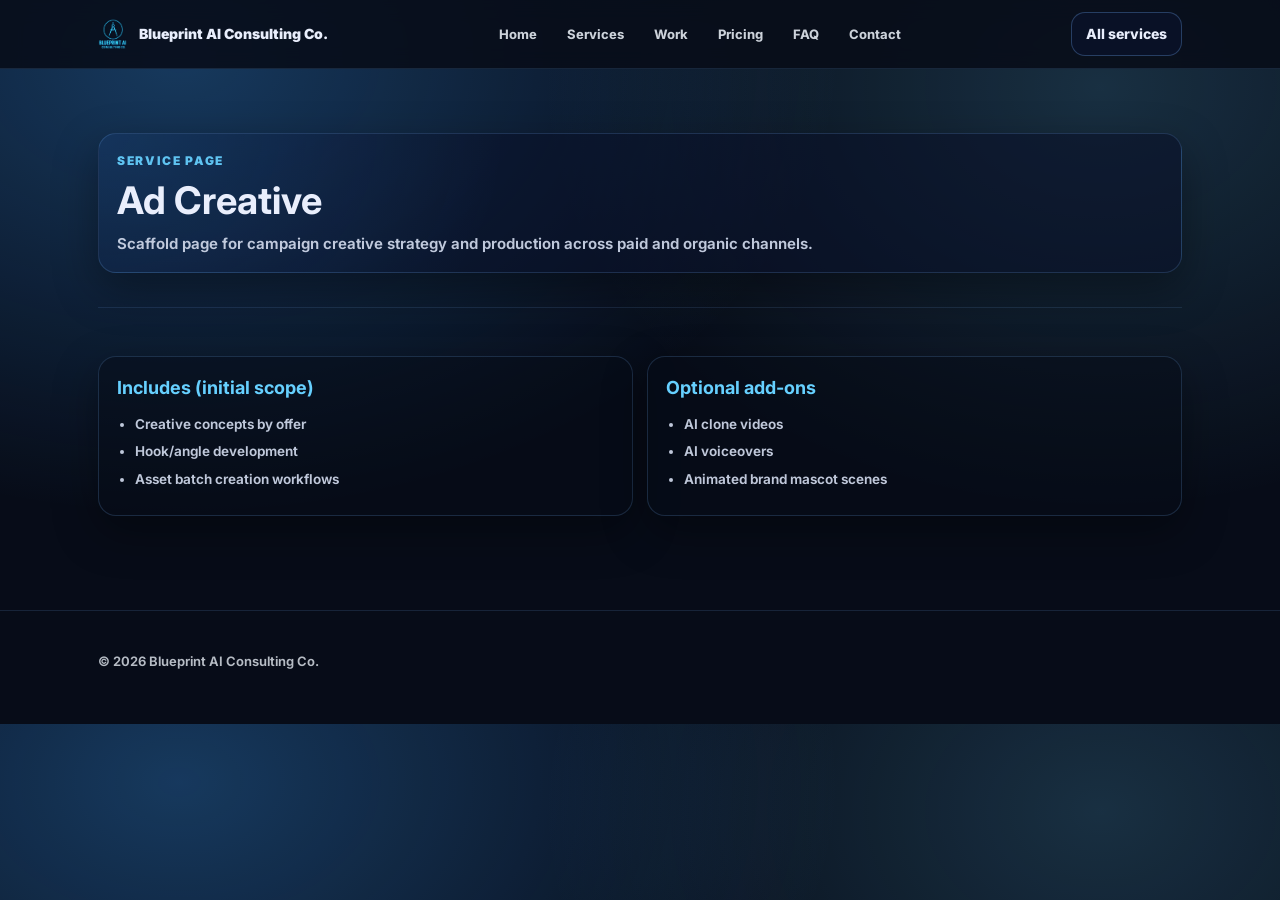
==== ad-creative/index.html @ 9bc047ea "Restructure site into multi-page service architecture" ====
<!doctype html><html lang="en"><head><meta charset="utf-8" /><meta name="viewport" content="width=device-width, initial-scale=1" /><meta name="description" content="Ad Creative service page." /><title>Ad Creative | Blueprint AI Consulting Co.</title><link rel="icon" href="/logo.png" type="image/png" /><link rel="preconnect" href="https://fonts.googleapis.com" /><link rel="preconnect" href="https://fonts.gstatic.com" crossorigin /><link href="https://fonts.googleapis.com/css2?family=Inter:wght@400;500;600;700;800;900&display=swap" rel="stylesheet" /><link rel="stylesheet" href="/site-shell.css" /><link rel="canonical" href="https://blueprintaiconsultingco.com/ad-creative" /></head><body><div class="topbar"><div class="wrap"><nav aria-label="Primary"><a class="brand" href="/"><img src="/logo.png" alt="Blueprint AI Consulting Co. logo" /><div class="name">Blueprint AI Consulting Co.</div></a><div class="links"><a href="/">Home</a><a href="/services">Services</a><a href="/work">Work</a><a href="/pricing">Pricing</a><a href="/faq">FAQ</a><a href="/contact">Contact</a></div><div class="cta"><a class="btn" href="/services">All services</a></div></nav></div></div><div class="wrap"><main><section><div class="card hero-card"><div class="kicker">Service page</div><h1>Ad Creative</h1><p class="sub">Scaffold page for campaign creative strategy and production across paid and organic channels.</p></div></section><section><div class="grid2"><article class="card"><h3 style="color:var(--blue2);">Includes (initial scope)</h3><ul class="list"><li>Creative concepts by offer</li><li>Hook/angle development</li><li>Asset batch creation workflows</li></ul></article><article class="card"><h3 style="color:var(--blue2);">Optional add-ons</h3><ul class="list"><li>AI clone videos</li><li>AI voiceovers</li><li>Animated brand mascot scenes</li></ul></article></div></section></main></div><footer class="footer"><div class="wrap"><p>© <span data-year></span> Blueprint AI Consulting Co.</p></div></footer><script src="/contact-config.js"></script><script src="/site-shell.js"></script></body></html>
---- site-shell.css ----
:root{--bg:#070c18;--panel:rgba(7,12,24,.52);--panel2:rgba(10,16,40,.58);--text:#e9eefc;--blue:#3aa0ff;--blue2:#66d0ff;--green:#12d35f;--radius:18px;--max:1120px;--border:rgba(120,180,255,.18);--border2:rgba(120,180,255,.28);--shadow:0 16px 44px rgba(0,0,0,.35)}*{box-sizing:border-box}html,body{margin:0;padding:0}body{font-family:Inter,system-ui,-apple-system,Segoe UI,Roboto,Arial,sans-serif;color:var(--text);line-height:1.45;background:radial-gradient(1100px 760px at 14% 8%, rgba(58,160,255,.30), transparent 60%),radial-gradient(900px 680px at 86% 12%, rgba(102,208,255,.18), transparent 62%),var(--bg)}a{color:inherit;text-decoration:none}img{max-width:100%;display:block}.wrap{max-width:var(--max);margin:0 auto;padding:0 18px}.topbar{position:sticky;top:0;z-index:50;backdrop-filter:blur(10px);background:rgba(7,12,24,.86);border-bottom:1px solid rgba(120,180,255,.14)}nav{display:flex;align-items:center;justify-content:space-between;gap:14px;padding:12px 0}.brand{display:flex;align-items:center;gap:12px}.brand img{height:32px;width:auto}.name{font-size:14px;font-weight:900;line-height:1.05}.links{display:flex;align-items:center;gap:8px;flex-wrap:wrap;justify-content:center;flex:1}.links a{font-size:13px;color:rgba(226,232,240,.9);font-weight:750;padding:8px 10px;border-radius:12px;border:1px solid transparent}.links a:hover,.links a[aria-current="page"]{border-color:rgba(120,180,255,.24);background:rgba(255,255,255,.04);color:var(--text)}.cta{display:flex;gap:10px}.btn{display:inline-flex;align-items:center;justify-content:center;padding:11px 14px;border-radius:14px;border:1px solid var(--border2);background:rgba(12,20,48,.58);color:var(--text);font-weight:800;font-size:14px;white-space:nowrap}.btn.primary{background:linear-gradient(135deg, rgba(58,160,255,.95), rgba(102,208,255,.78));border-color:rgba(102,208,255,.60);color:#061023}.btn.green{border-color:rgba(18,211,95,.55);background:rgba(18,211,95,.1)}main{padding:30px 0 60px}section{padding:34px 0;border-top:1px solid rgba(120,180,255,.12)}section:first-of-type{border-top:none}.card{border-radius:var(--radius);border:1px solid var(--border);background:var(--panel);box-shadow:var(--shadow);padding:18px}.hero-card{background:radial-gradient(700px 520px at 0% 0%, rgba(58,160,255,.18), transparent 58%),var(--panel2)}.kicker{color:rgba(102,208,255,.92);font-size:12px;font-weight:900;letter-spacing:.14em;text-transform:uppercase;margin-bottom:10px}h1{font-size:38px;line-height:1.08;margin:0}h2{font-size:28px;line-height:1.2;margin:0}h3{margin:0;font-size:18px}.sub{margin:12px 0 0;color:rgba(207,216,234,.92);font-size:15px;font-weight:650;max-width:75ch}.grid2,.grid3{display:grid;gap:14px;margin-top:14px}.grid2{grid-template-columns:repeat(2,minmax(0,1fr))}.grid3{grid-template-columns:repeat(3,minmax(0,1fr))}.list{margin:12px 0 0;padding:0 0 0 18px;color:rgba(207,216,234,.92);font-weight:650;font-size:13.5px;line-height:1.55}.list li{margin:7px 0}.fineprint{color:rgba(226,232,240,.85);font-weight:650;font-size:13px;line-height:1.55;margin-top:10px}.hero-actions{display:flex;gap:10px;flex-wrap:wrap;margin-top:14px}.footer{padding:28px 0 40px;border-top:1px solid rgba(120,180,255,.14);color:rgba(226,232,240,.80);font-size:13px;font-weight:650}@media (max-width:980px){.links{display:none}.grid2,.grid3{grid-template-columns:1fr}h1{font-size:32px}}@media (max-width:600px){.cta{width:100%}.cta .btn{width:100%}.hero-actions{flex-direction:column}.hero-actions .btn{width:100%}}
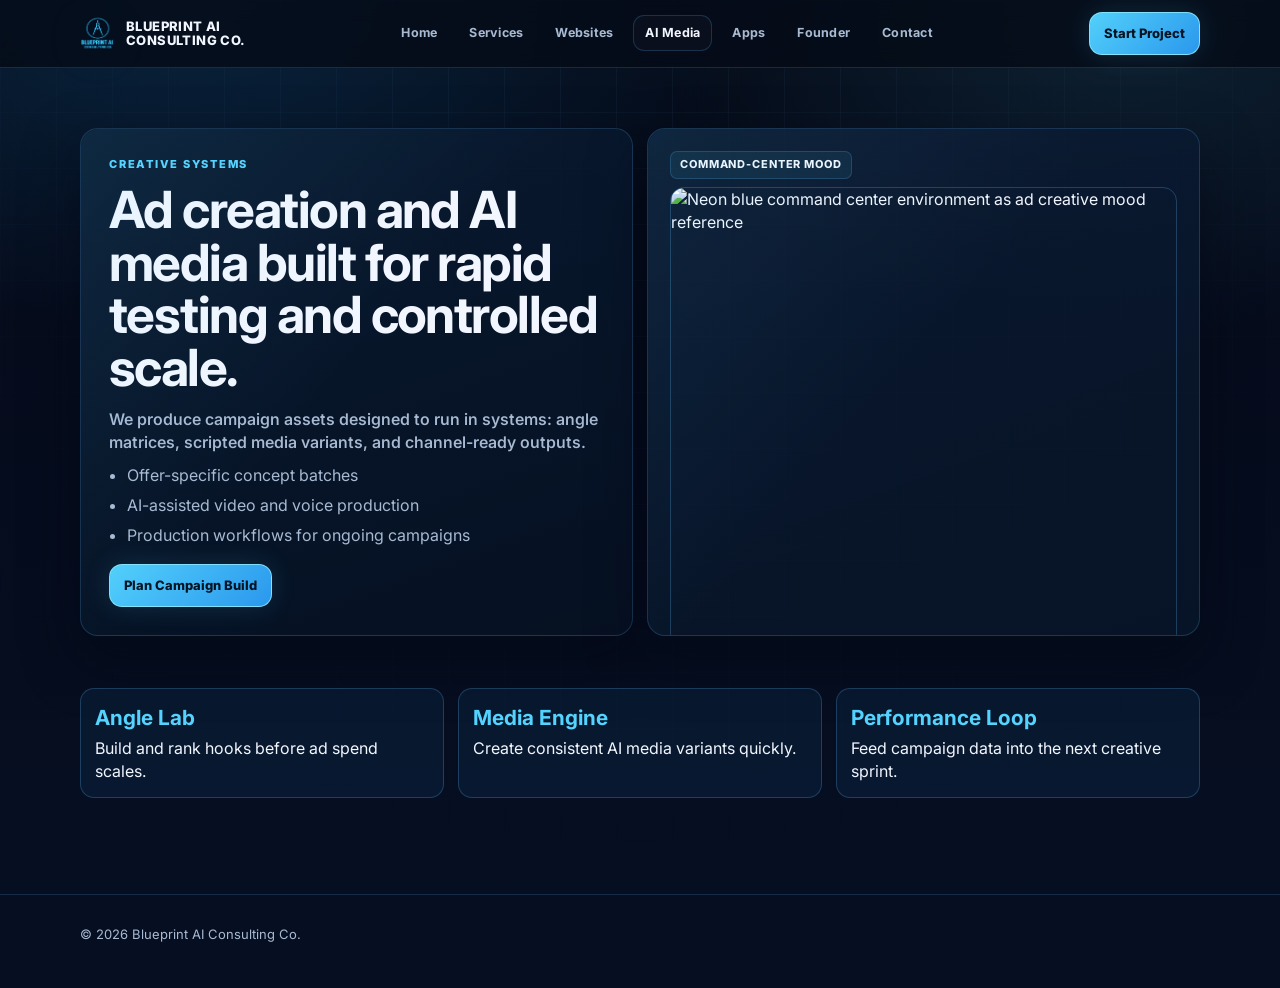
==== commit 3a3ae27c: "Redesign site with command-center brand system and service pages" ====
--- a/ad-creative/index.html
+++ b/ad-creative/index.html
@@ -1 +1,12 @@
-<!doctype html><html lang="en"><head><meta charset="utf-8" /><meta name="viewport" content="width=device-width, initial-scale=1" /><meta name="description" content="Ad Creative service page." /><title>Ad Creative | Blueprint AI Consulting Co.</title><link rel="icon" href="/logo.png" type="image/png" /><link rel="preconnect" href="https://fonts.googleapis.com" /><link rel="preconnect" href="https://fonts.gstatic.com" crossorigin /><link href="https://fonts.googleapis.com/css2?family=Inter:wght@400;500;600;700;800;900&display=swap" rel="stylesheet" /><link rel="stylesheet" href="/site-shell.css" /><link rel="canonical" href="https://blueprintaiconsultingco.com/ad-creative" /></head><body><div class="topbar"><div class="wrap"><nav aria-label="Primary"><a class="brand" href="/"><img src="/logo.png" alt="Blueprint AI Consulting Co. logo" /><div class="name">Blueprint AI Consulting Co.</div></a><div class="links"><a href="/">Home</a><a href="/services">Services</a><a href="/work">Work</a><a href="/pricing">Pricing</a><a href="/faq">FAQ</a><a href="/contact">Contact</a></div><div class="cta"><a class="btn" href="/services">All services</a></div></nav></div></div><div class="wrap"><main><section><div class="card hero-card"><div class="kicker">Service page</div><h1>Ad Creative</h1><p class="sub">Scaffold page for campaign creative strategy and production across paid and organic channels.</p></div></section><section><div class="grid2"><article class="card"><h3 style="color:var(--blue2);">Includes (initial scope)</h3><ul class="list"><li>Creative concepts by offer</li><li>Hook/angle development</li><li>Asset batch creation workflows</li></ul></article><article class="card"><h3 style="color:var(--blue2);">Optional add-ons</h3><ul class="list"><li>AI clone videos</li><li>AI voiceovers</li><li>Animated brand mascot scenes</li></ul></article></div></section></main></div><footer class="footer"><div class="wrap"><p>© <span data-year></span> Blueprint AI Consulting Co.</p></div></footer><script src="/contact-config.js"></script><script src="/site-shell.js"></script></body></html>
+<!doctype html>
+<html lang="en">
+<head><meta charset="utf-8" /><meta name="viewport" content="width=device-width, initial-scale=1" /><meta name="description" content="Blueprint AI ad creation and AI media implementation services." /><title>Ad Creation + AI Media | Blueprint AI Consulting Co.</title><link rel="icon" href="/logo.png" type="image/png" /><link rel="preconnect" href="https://fonts.googleapis.com" /><link rel="preconnect" href="https://fonts.gstatic.com" crossorigin /><link href="https://fonts.googleapis.com/css2?family=Inter:wght@400;500;600;700;800;900&display=swap" rel="stylesheet" /><link rel="stylesheet" href="/site-shell.css" /></head>
+<body>
+<div class="topbar"><div class="wrap"><nav aria-label="Primary"><a class="brand" href="/"><img src="/logo.png" alt="Blueprint AI Consulting Co. logo" /><div class="name">Blueprint AI<br/>Consulting Co.</div></a><div class="links"><a href="/">Home</a><a href="/services">Services</a><a href="/website-builds">Websites</a><a href="/ad-creative" aria-current="page">AI Media</a><a href="/app-builds">Apps</a><a href="/work">Founder</a><a href="/contact">Contact</a></div><div class="cta"><a class="btn primary" href="/contact">Start Project</a></div></nav></div></div>
+<div class="wrap"><main>
+<section><div class="grid2"><article class="card hero-card"><p class="kicker">Creative Systems</p><h1>Ad creation and AI media built for rapid testing and controlled scale.</h1><p class="sub">We produce campaign assets designed to run in systems: angle matrices, scripted media variants, and channel-ready outputs.</p><ul class="list"><li>Offer-specific concept batches</li><li>AI-assisted video and voice production</li><li>Production workflows for ongoing campaigns</li></ul><div class="hero-actions"><a class="btn primary" href="/contact" data-contact="booking">Plan Campaign Build</a></div></article><article class="card image-panel"><span class="panel-label">Command-Center Mood</span><img src="/player_dev_command_center.jpg" alt="Neon blue command center environment as ad creative mood reference" loading="lazy" /></article></div></section>
+<section><div class="grid3"><article class="metric"><strong>Angle Lab</strong>Build and rank hooks before ad spend scales.</article><article class="metric"><strong>Media Engine</strong>Create consistent AI media variants quickly.</article><article class="metric"><strong>Performance Loop</strong>Feed campaign data into the next creative sprint.</article></div></section>
+</main></div>
+<footer class="footer"><div class="wrap">© <span data-year></span> Blueprint AI Consulting Co.</div></footer>
+<script src="/contact-config.js"></script><script src="/site-shell.js"></script>
+</body></html>
--- a/site-shell.css
+++ b/site-shell.css
@@ -1 +1,158 @@
-:root{--bg:#070c18;--panel:rgba(7,12,24,.52);--panel2:rgba(10,16,40,.58);--text:#e9eefc;--blue:#3aa0ff;--blue2:#66d0ff;--green:#12d35f;--radius:18px;--max:1120px;--border:rgba(120,180,255,.18);--border2:rgba(120,180,255,.28);--shadow:0 16px 44px rgba(0,0,0,.35)}*{box-sizing:border-box}html,body{margin:0;padding:0}body{font-family:Inter,system-ui,-apple-system,Segoe UI,Roboto,Arial,sans-serif;color:var(--text);line-height:1.45;background:radial-gradient(1100px 760px at 14% 8%, rgba(58,160,255,.30), transparent 60%),radial-gradient(900px 680px at 86% 12%, rgba(102,208,255,.18), transparent 62%),var(--bg)}a{color:inherit;text-decoration:none}img{max-width:100%;display:block}.wrap{max-width:var(--max);margin:0 auto;padding:0 18px}.topbar{position:sticky;top:0;z-index:50;backdrop-filter:blur(10px);background:rgba(7,12,24,.86);border-bottom:1px solid rgba(120,180,255,.14)}nav{display:flex;align-items:center;justify-content:space-between;gap:14px;padding:12px 0}.brand{display:flex;align-items:center;gap:12px}.brand img{height:32px;width:auto}.name{font-size:14px;font-weight:900;line-height:1.05}.links{display:flex;align-items:center;gap:8px;flex-wrap:wrap;justify-content:center;flex:1}.links a{font-size:13px;color:rgba(226,232,240,.9);font-weight:750;padding:8px 10px;border-radius:12px;border:1px solid transparent}.links a:hover,.links a[aria-current="page"]{border-color:rgba(120,180,255,.24);background:rgba(255,255,255,.04);color:var(--text)}.cta{display:flex;gap:10px}.btn{display:inline-flex;align-items:center;justify-content:center;padding:11px 14px;border-radius:14px;border:1px solid var(--border2);background:rgba(12,20,48,.58);color:var(--text);font-weight:800;font-size:14px;white-space:nowrap}.btn.primary{background:linear-gradient(135deg, rgba(58,160,255,.95), rgba(102,208,255,.78));border-color:rgba(102,208,255,.60);color:#061023}.btn.green{border-color:rgba(18,211,95,.55);background:rgba(18,211,95,.1)}main{padding:30px 0 60px}section{padding:34px 0;border-top:1px solid rgba(120,180,255,.12)}section:first-of-type{border-top:none}.card{border-radius:var(--radius);border:1px solid var(--border);background:var(--panel);box-shadow:var(--shadow);padding:18px}.hero-card{background:radial-gradient(700px 520px at 0% 0%, rgba(58,160,255,.18), transparent 58%),var(--panel2)}.kicker{color:rgba(102,208,255,.92);font-size:12px;font-weight:900;letter-spacing:.14em;text-transform:uppercase;margin-bottom:10px}h1{font-size:38px;line-height:1.08;margin:0}h2{font-size:28px;line-height:1.2;margin:0}h3{margin:0;font-size:18px}.sub{margin:12px 0 0;color:rgba(207,216,234,.92);font-size:15px;font-weight:650;max-width:75ch}.grid2,.grid3{display:grid;gap:14px;margin-top:14px}.grid2{grid-template-columns:repeat(2,minmax(0,1fr))}.grid3{grid-template-columns:repeat(3,minmax(0,1fr))}.list{margin:12px 0 0;padding:0 0 0 18px;color:rgba(207,216,234,.92);font-weight:650;font-size:13.5px;line-height:1.55}.list li{margin:7px 0}.fineprint{color:rgba(226,232,240,.85);font-weight:650;font-size:13px;line-height:1.55;margin-top:10px}.hero-actions{display:flex;gap:10px;flex-wrap:wrap;margin-top:14px}.footer{padding:28px 0 40px;border-top:1px solid rgba(120,180,255,.14);color:rgba(226,232,240,.80);font-size:13px;font-weight:650}@media (max-width:980px){.links{display:none}.grid2,.grid3{grid-template-columns:1fr}h1{font-size:32px}}@media (max-width:600px){.cta{width:100%}.cta .btn{width:100%}.hero-actions{flex-direction:column}.hero-actions .btn{width:100%}}
+:root{
+  --bg:#050b18;
+  --bg-alt:#08142b;
+  --panel:#0b1b34cc;
+  --panel-solid:#0d1f3a;
+  --panel-soft:#0f2846a8;
+  --text:#f2f6ff;
+  --text-muted:#a8bad2;
+  --line:rgba(97,186,255,.2);
+  --line-strong:rgba(97,186,255,.38);
+  --cyan:#54d4ff;
+  --blue:#1da5ff;
+  --glow:0 0 28px rgba(84,212,255,.14);
+  --radius:18px;
+  --max:1160px;
+  --shadow:0 22px 54px rgba(2,8,20,.5);
+}
+
+*{box-sizing:border-box}
+html,body{margin:0;padding:0}
+body{
+  font-family:Inter,system-ui,-apple-system,Segoe UI,Roboto,Arial,sans-serif;
+  color:var(--text);
+  line-height:1.45;
+  background:
+    radial-gradient(920px 520px at 14% 0%, rgba(29,165,255,.16), transparent 64%),
+    radial-gradient(760px 520px at 88% 2%, rgba(84,212,255,.11), transparent 62%),
+    linear-gradient(180deg,#050b18 0%,#050c1d 48%,#060f22 100%);
+}
+body::before{
+  content:"";
+  position:fixed;
+  inset:0;
+  pointer-events:none;
+  background-image:
+    linear-gradient(to right, rgba(137,198,255,.06) 1px, transparent 1px),
+    linear-gradient(to bottom, rgba(137,198,255,.05) 1px, transparent 1px);
+  background-size:56px 56px;
+  mask-image:radial-gradient(circle at 50% -10%, black, transparent 82%);
+}
+
+a{color:inherit;text-decoration:none}
+img{max-width:100%;display:block}
+.wrap{max-width:var(--max);margin:0 auto;padding:0 20px}
+
+.topbar{
+  position:sticky;
+  top:0;
+  z-index:60;
+  backdrop-filter:blur(11px);
+  background:rgba(5,11,24,.82);
+  border-bottom:1px solid rgba(97,186,255,.18);
+}
+nav{display:flex;align-items:center;gap:16px;justify-content:space-between;padding:12px 0}
+.brand{display:flex;align-items:center;gap:12px}
+.brand img{width:34px;height:34px;filter:drop-shadow(var(--glow))}
+.name{font-size:13px;font-weight:800;line-height:1.12;letter-spacing:.03em;text-transform:uppercase}
+.links{display:flex;gap:8px;flex-wrap:wrap;justify-content:center;flex:1}
+.links a{
+  padding:8px 11px;
+  border-radius:11px;
+  border:1px solid transparent;
+  font-size:12.5px;
+  font-weight:700;
+  color:var(--text-muted);
+  letter-spacing:.02em;
+}
+.links a:hover,.links a[aria-current="page"]{
+  border-color:var(--line);
+  color:var(--text);
+  background:rgba(255,255,255,.02);
+}
+.cta{display:flex;gap:10px}
+
+.btn{
+  display:inline-flex;
+  align-items:center;
+  justify-content:center;
+  padding:11px 14px;
+  border-radius:13px;
+  border:1px solid var(--line-strong);
+  background:linear-gradient(180deg,rgba(12,30,55,.9),rgba(8,21,40,.96));
+  color:var(--text);
+  font-size:13px;
+  font-weight:780;
+}
+.btn.primary{
+  color:#031322;
+  background:linear-gradient(135deg, rgba(84,212,255,.98), rgba(44,158,246,.96));
+  border-color:rgba(140,233,255,.86);
+  box-shadow:var(--glow);
+}
+main{padding:34px 0 70px}
+section{padding:26px 0}
+
+.card{
+  border-radius:var(--radius);
+  border:1px solid var(--line);
+  background:linear-gradient(160deg,var(--panel),rgba(8,21,40,.9));
+  box-shadow:var(--shadow);
+  padding:22px;
+  position:relative;
+  overflow:hidden;
+}
+.card::after{
+  content:"";
+  position:absolute;
+  inset:0;
+  border-radius:inherit;
+  pointer-events:none;
+  background:linear-gradient(130deg,rgba(84,212,255,.08),transparent 48%);
+}
+.hero-card{padding:28px;background:linear-gradient(160deg,rgba(9,27,50,.94),rgba(6,17,34,.96))}
+.kicker{
+  margin:0 0 10px;
+  color:var(--cyan);
+  text-transform:uppercase;
+  letter-spacing:.16em;
+  font-size:11px;
+  font-weight:840;
+}
+h1{margin:0;font-size:clamp(2rem,4vw,3.3rem);line-height:1.03;letter-spacing:-.03em}
+h2{margin:0;font-size:clamp(1.4rem,2.4vw,2rem);letter-spacing:-.02em}
+h3{margin:0;font-size:1.08rem}
+.sub{margin:14px 0 0;color:var(--text-muted);max-width:70ch;font-weight:560}
+.fineprint{margin:11px 0 0;color:var(--text-muted);font-size:.96rem}
+
+.grid2,.grid3,.service-grid{display:grid;gap:14px}
+.grid2{grid-template-columns:repeat(2,minmax(0,1fr))}
+.grid3{grid-template-columns:repeat(3,minmax(0,1fr))}
+.service-grid{grid-template-columns:repeat(4,minmax(0,1fr))}
+
+.pill-row{display:flex;gap:9px;flex-wrap:wrap;margin-top:14px}
+.pill{padding:7px 10px;border-radius:999px;border:1px solid var(--line);color:#d3e5fa;background:rgba(84,212,255,.05);font-size:12px;font-weight:700}
+.metric{padding:14px;border-radius:14px;border:1px solid rgba(97,186,255,.24);background:rgba(11,31,58,.65)}
+.metric strong{display:block;font-size:1.3rem;color:var(--cyan);margin-bottom:4px}
+.list{margin:10px 0 0;padding:0 0 0 18px;color:var(--text-muted)}
+.list li{margin:7px 0}
+.hero-actions{display:flex;gap:10px;flex-wrap:wrap;margin-top:16px}
+
+.panel-label{display:inline-block;padding:5px 9px;border-radius:7px;border:1px solid var(--line);background:rgba(84,212,255,.08);font-size:11px;font-weight:760;letter-spacing:.08em;text-transform:uppercase;margin-bottom:8px}
+.image-panel img{border-radius:14px;border:1px solid rgba(97,186,255,.25);min-height:100%;object-fit:cover}
+.watermark-logo{position:absolute;right:18px;bottom:18px;width:62px;opacity:.14}
+
+.footer{padding:30px 0 44px;border-top:1px solid rgba(97,186,255,.16);color:var(--text-muted);font-size:13px}
+.footer-brand{display:flex;align-items:center;gap:10px}
+.footer-brand img{width:30px;height:30px;opacity:.85}
+
+@media (max-width:1024px){
+  .service-grid{grid-template-columns:repeat(2,minmax(0,1fr))}
+  .grid3{grid-template-columns:1fr}
+}
+@media (max-width:880px){
+  .links{display:none}
+  .grid2,.service-grid{grid-template-columns:1fr}
+  .cta{width:100%}
+  .cta .btn{width:100%}
+}
